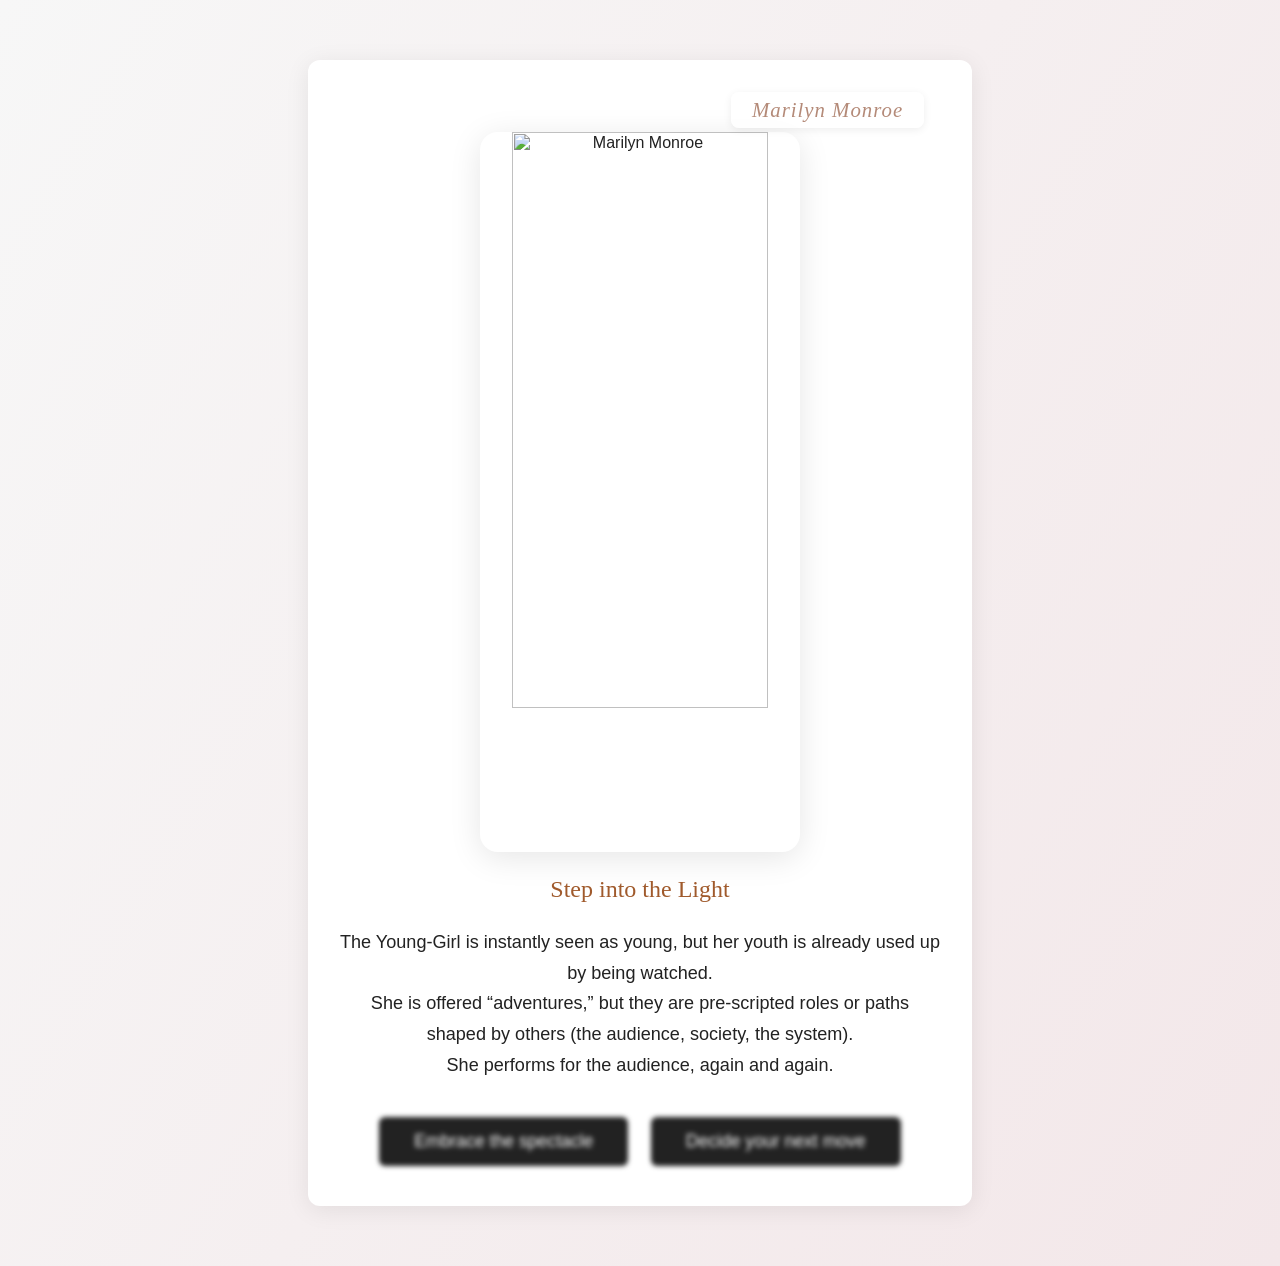
==== sceneA.html @ 533daab1 "commit" ====
</body>
<script src="main.js"></script>
<!DOCTYPE html>
<html lang="en">
<head>
  <meta charset="UTF-8">
  <meta name="viewport" content="width=device-width, initial-scale=1.0">
  <title>Step into the Light</title>
  <link rel="stylesheet" href="style.css">
</head>
<body>
  <div class="container">
    <span class="character-label">Marilyn Monroe</span>
    <img src="A.png" alt="Marilyn Monroe" class="scene-img" />
    <div class="scene-title">Step into the Light</div>
    <div class="scene-text">
      <p>The Young-Girl is instantly seen as young, but her youth is already used up by being watched.<br>
      She is offered “adventures,” but they are pre-scripted roles or paths shaped by others (the audience, society, the system).<br>
      She performs for the audience, again and again.</p>
    </div>
    <div class="choices">
      <a href="sceneA1.html" class="choice-btn">Embrace the spectacle</a>
      <a href="sceneA2.html" class="choice-btn">Decide your next move</a>
    </div>
  </div>
</body>
</html>
---- style.css ----
.choice-btn {
  filter: blur(2.5px);
  transition: filter 0.2s;
}
.choice-btn:hover, .choice-btn:focus {
  filter: blur(0);
}
.character-label {
  position: absolute;
  top: 32px;
  right: 48px;
  font-family: 'Playfair Display', serif;
  font-size: 1.3em;
  color: #b48a78;
  background: rgba(255,255,255,0.85);
  padding: 0.3em 1em;
  border-radius: 8px;
  box-shadow: 0 2px 8px rgba(0,0,0,0.07);
  letter-spacing: 1px;
  z-index: 10;
  font-style: italic;
}

.scene-img {
  display: block;
  margin: 32px auto 24px auto;
  max-width: 320px;
  width: 80%;
  border-radius: 18px;
  box-shadow: 0 6px 32px rgba(0,0,0,0.10);
}

.container {
  position: relative;
  max-width: 700px;
  margin: 60px auto;
  background: #fff;
  border-radius: 16px;
  box-shadow: 0 4px 24px rgba(0,0,0,0.08);
  padding: 60px 56px 56px 56px;
  text-align: center;
}
body {
  background: linear-gradient(120deg, #f7f7f7 0%, #f3e7e9 100%);
  font-family: 'Helvetica Neue', Helvetica, Arial, sans-serif;
  margin: 0;
  padding: 0;
  color: #222;
}
.container {
  max-width: 600px;
  margin: 60px auto;
  background: #fff;
  border-radius: 12px;
  box-shadow: 0 4px 24px rgba(0,0,0,0.08);
  padding: 40px 32px;
  text-align: center;
}
h1 {
  font-size: 2.2em;
  margin-bottom: 0.5em;
  letter-spacing: 1px;
  font-family: 'Playfair Display', serif;
  color: #a05a2c;
}
.intro {
  font-size: 1.1em;
  margin-bottom: 2em;
}
.choices {
  margin-top: 2em;
}
.choice-btn {
  display: inline-block;
  background: #222;
  color: #fff;
  padding: 0.8em 2em;
  border-radius: 6px;
  text-decoration: none;
  font-size: 1.1em;
  margin: 0 0.5em;
  transition: background 0.2s;
}
.choice-btn:hover {
  background: #444;
}
.scene-title {
  font-size: 1.5em;
  margin-bottom: 1em;
  font-family: 'Playfair Display', serif;
  color: #a05a2c;
}
.scene-text {
  margin-bottom: 2em;
  font-size: 1.13em;
  line-height: 1.7;
}

/* Google Fonts import for Playfair Display */
@import url('https://fonts.googleapis.com/css2?family=Playfair+Display:wght@700&display=swap');
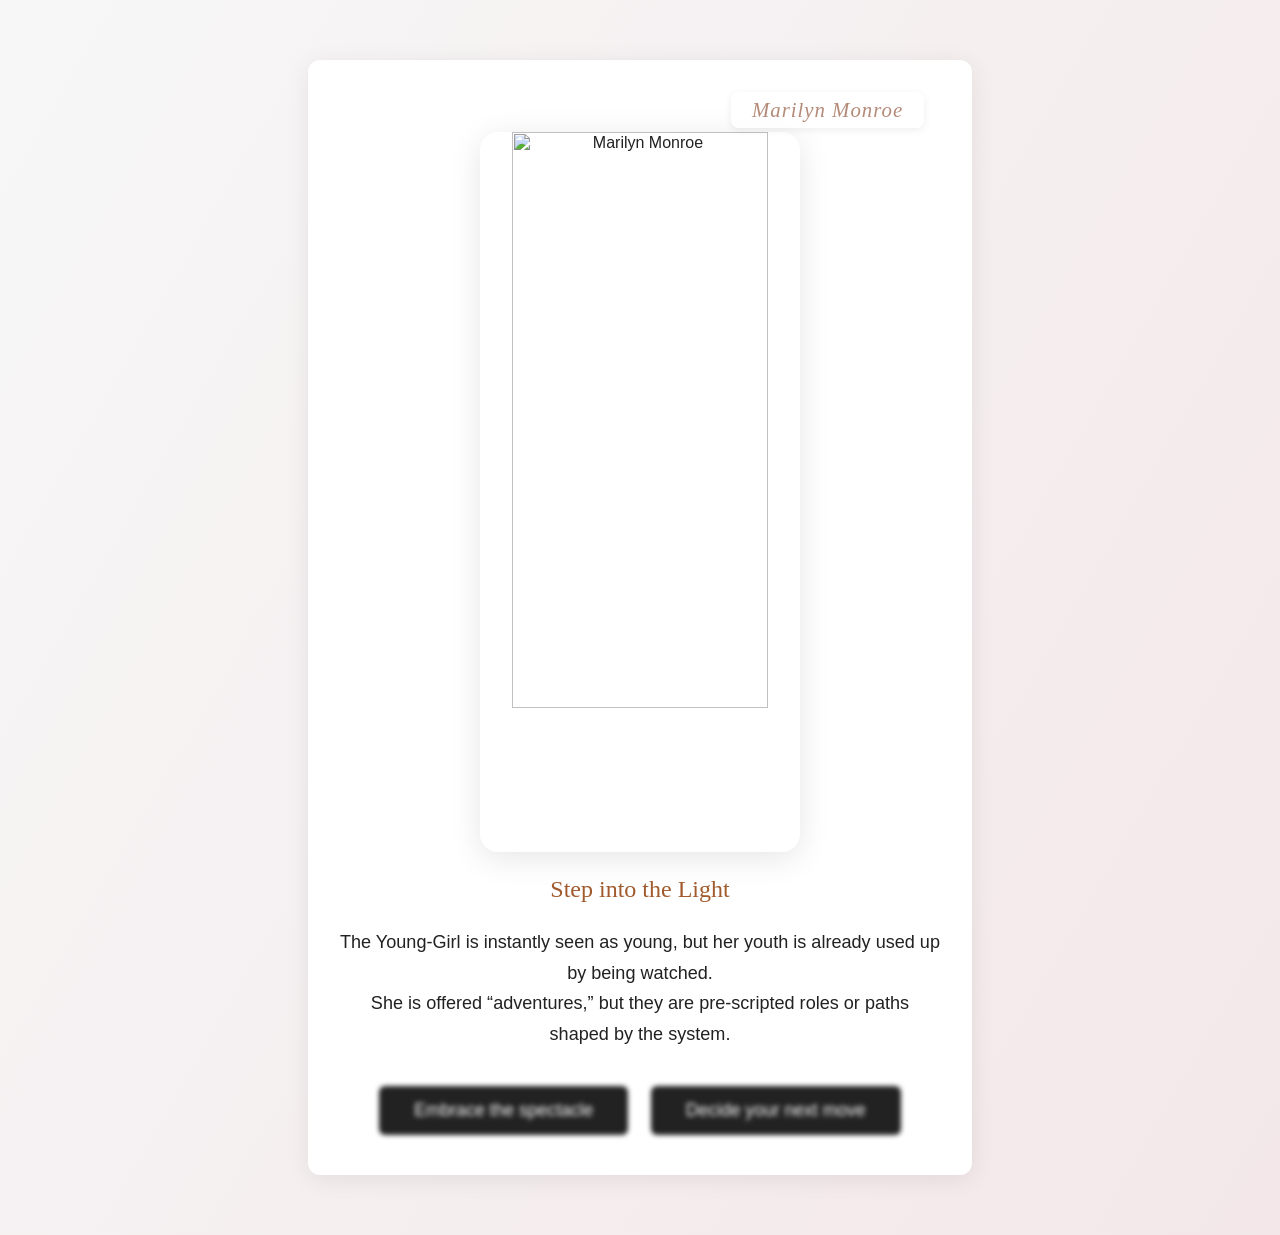
==== commit 760b9938: "changes6" ====
--- a/sceneA.html
+++ b/sceneA.html
@@ -15,8 +15,8 @@
     <div class="scene-title">Step into the Light</div>
     <div class="scene-text">
       <p>The Young-Girl is instantly seen as young, but her youth is already used up by being watched.<br>
-      She is offered “adventures,” but they are pre-scripted roles or paths shaped by others (the audience, society, the system).<br>
-      She performs for the audience, again and again.</p>
+      She is offered “adventures,” but they are pre-scripted roles or paths shaped by the system.<br>
+      </p>
     </div>
     <div class="choices">
       <a href="sceneA1.html" class="choice-btn">Embrace the spectacle</a>
--- a/style.css
+++ b/style.css
@@ -4,6 +4,24 @@
 }
 .choice-btn:hover, .choice-btn:focus {
   filter: blur(0);
+}
+
+@media (max-width: 600px) {
+  .choice-btn {
+    filter: none !important;
+    pointer-events: auto;
+    margin-bottom: 12px !important;
+    margin-top: 0 !important;
+    border-width: 1px !important;
+    border-radius: 8px !important;
+    width: auto !important;
+    min-width: 0 !important;
+    display: inline-block !important;
+    margin-left: 0 !important;
+    margin-right: 0 !important;
+    padding: 0.4em 1.1em !important;
+    font-size: 1em !important;
+  }
 }
 .character-label {
   position: absolute;
